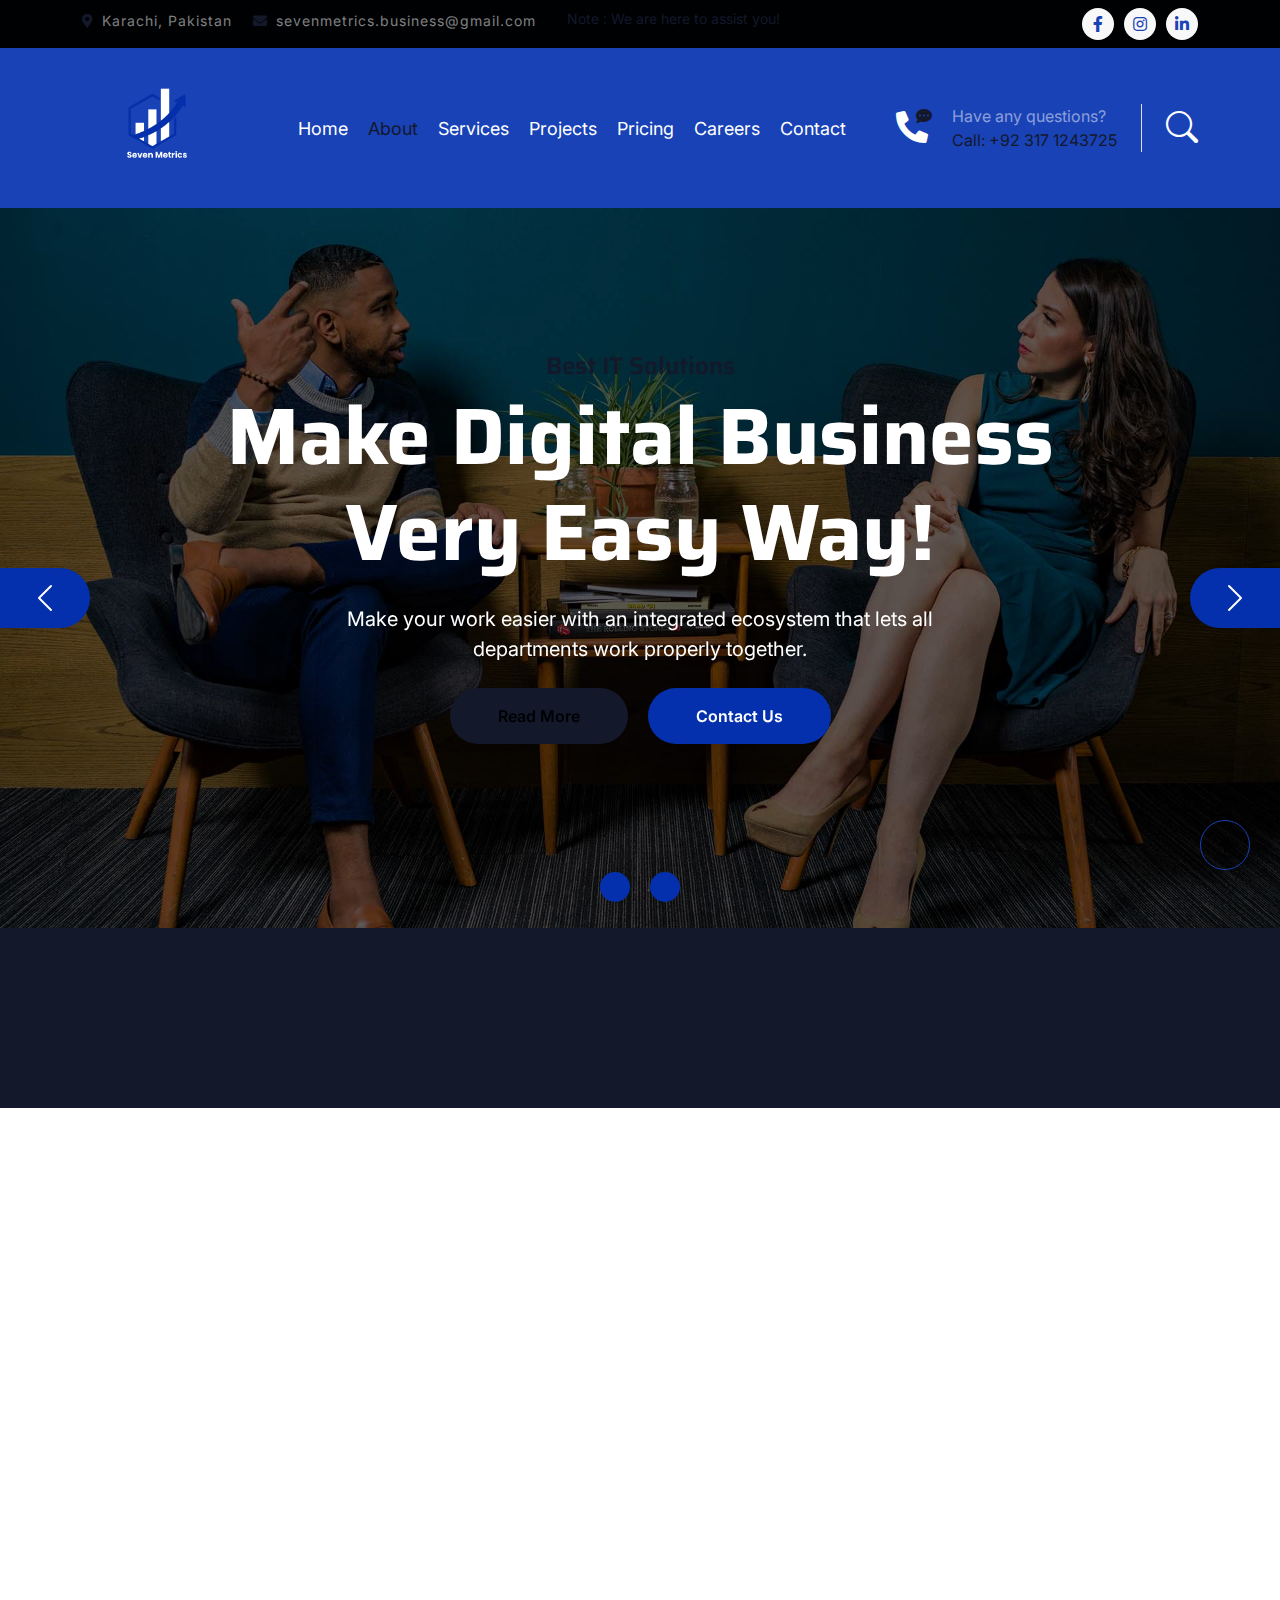
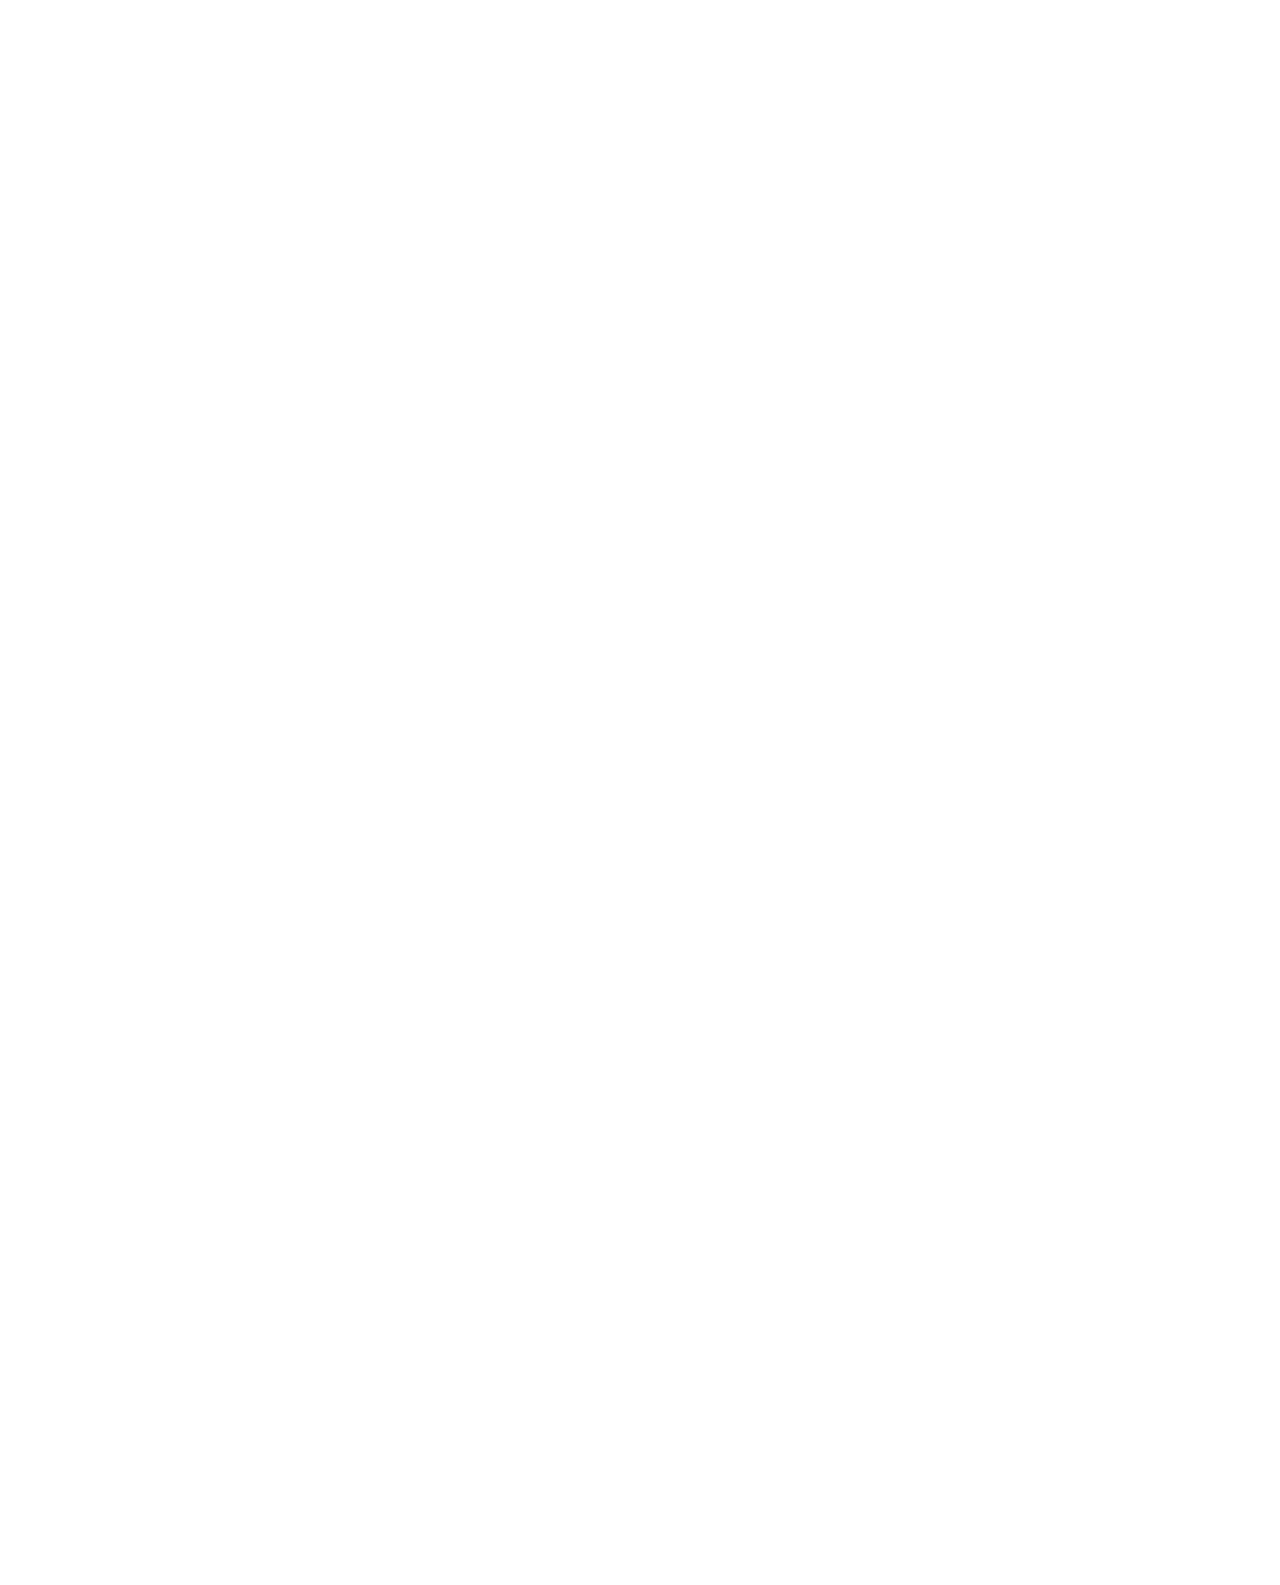
==== about.html @ 169e4aa7 "p" ====
<!DOCTYPE html>
<html lang="en">

<head>
    <meta charset="utf-8">
    <title>Seven Metrics | About Us</title>
    <meta content="width=device-width, initial-scale=1.0" name="viewport">
    <meta content="" name="keywords">
    <meta content="" name="description">

    <!-- Google Web Fonts -->
    <link rel="preconnect" href="https://fonts.googleapis.com">
    <link rel="preconnect" href="https://fonts.gstatic.com" crossorigin>
    <link
        href="https://fonts.googleapis.com/css2?family=Inter:wght@400;500;600&family=Saira:wght@500;600;700&display=swap"
        rel="stylesheet">

    <!-- Icon Font Stylesheet -->
    <link href="https://cdnjs.cloudflare.com/ajax/libs/font-awesome/5.10.0/css/all.min.css" rel="stylesheet">
    <link href="https://cdn.jsdelivr.net/npm/bootstrap-icons@1.4.1/font/bootstrap-icons.css" rel="stylesheet">

    <!-- Libraries Stylesheet -->
    <link href="lib/animate/animate.min.css" rel="stylesheet">
    <link href="lib/owlcarousel/assets/owl.carousel.min.css" rel="stylesheet">

    <!-- Customized Bootstrap Stylesheet -->
    <link href="css/bootstrap.min.css" rel="stylesheet">

    <!-- Template Stylesheet -->
    <link href="css/style.css" rel="stylesheet">
</head>

<body>
    <!-- Spinner Start -->
    <div id="spinner"
        class="show position-fixed translate-middle w-100 vh-100 top-50 start-50 d-flex align-items-center justify-content-center">
        <div class="spinner-grow text-primary" role="status"></div>
    </div>
    <!-- Spinner End -->

    <!-- Topbar Start -->
    <div class="container-fluid bg-dark py-2 d-none d-md-flex">
        <div class="container">
            <div class="d-flex justify-content-between topbar">
                <div class="top-info">
                    <small class="me-3 text-white-50"><a href="#"><i
                                class="fas fa-map-marker-alt me-2 text-secondary"></i></a>Karachi, Pakistan</small>
                    <small class="me-3 text-white-50"><a href="#"><i
                                class="fas fa-envelope me-2 text-secondary"></i></a>sevenmetrics.business@gmail.com</small>
                </div>
                <div id="note" class="text-secondary d-none d-xl-flex"><small>Note : We are here to assist you!</small>
                </div>
                <div class="top-link">
                    <a href="https://www.facebook.com/profile.php?id=61559011555512"
                        class="bg-light nav-fill btn btn-sm-square rounded-circle"><i
                            class="fab fa-facebook-f text-primary"></i></a>
                    <a href="" class="bg-light nav-fill btn btn-sm-square rounded-circle"><i
                            class="fab fa-instagram text-primary"></i></a>
                    <a href="https://www.linkedin.com/company/gst-solutions-s/"
                        class="bg-light nav-fill btn btn-sm-square rounded-circle me-0"><i
                            class="fab fa-linkedin-in text-primary"></i></a>
                </div>
            </div>
        </div>
    </div>
    <!-- Topbar End -->

    <!-- Navbar Start -->
    <div class="container-fluid bg-primary">
        <div class="container">
            <nav class="navbar navbar-dark navbar-expand-lg py-0">
                <a href="index.html" class="navbar-brand">
                    <img src="img/logo.png" alt="logo" height="150px">
                </a>
                <button type="button" class="navbar-toggler me-0" data-bs-toggle="collapse"
                    data-bs-target="#navbarCollapse">
                    <span class="navbar-toggler-icon"></span>
                </button>
                <div class="collapse navbar-collapse bg-transparent" id="navbarCollapse">
                    <div class="navbar-nav ms-auto mx-xl-auto p-0">
                        <a href="index.html" class="nav-item nav-link">Home</a>
                        <a href="about.html" class="nav-item nav-link active text-secondary">About</a>
                        <a href="service.html" class="nav-item nav-link">Services</a>
                        <a href="project.html" class="nav-item nav-link">Projects</a>
                        <a href="pricing.html" class="nav-item nav-link">Pricing</a>
                        <a href="careers.html" class="nav-item nav-link">Careers</a>
                        <a href="contact.html" class="nav-item nav-link">Contact</a>
                    </div>
                </div>
                <div class="d-none d-xl-flex flex-shirink-0">
                    <div id="phone-tada" class="d-flex align-items-center justify-content-center me-4">
                        <a href="" class="position-relative animated tada infinite">
                            <i class="fa fa-phone-alt text-white fa-2x"></i>
                            <div class="position-absolute" style="top: -7px; left: 20px;">
                                <span><i class="fa fa-comment-dots text-secondary"></i></span>
                            </div>
                        </a>
                    </div>
                    <div class="d-flex flex-column pe-4 border-end">
                        <span class="text-white-50">Have any questions?</span>
                        <span class="text-secondary">Call: +92 317 1243725</span>
                    </div>
                    <div class="d-flex align-items-center justify-content-center ms-4 ">
                        <a href="#"><i class="bi bi-search text-white fa-2x"></i> </a>
                    </div>
                </div>
            </nav>
        </div>
    </div>
    <!-- Navbar End -->

    <!-- Carousel Start -->
    <div class="container-fluid px-0">
        <div id="carouselId" class="carousel slide" data-bs-ride="carousel">
            <ol class="carousel-indicators">
                <li data-bs-target="#carouselId" data-bs-slide-to="0" class="active" aria-current="true"
                    aria-label="First slide"></li>
                <li data-bs-target="#carouselId" data-bs-slide-to="1" aria-label="Second slide"></li>
            </ol>
            <div class="carousel-inner" role="listbox">
                <div class="carousel-item active">
                    <img src="img/carousel-1.jpg" class="img-fluid" alt="First slide">
                    <div class="carousel-caption">
                        <div class="container carousel-content">
                            <h6 class="text-secondary h4 animated fadeInUp">Best IT Solutions</h6>
                            <h1 class="text-white display-1 mb-4 animated fadeInRight">Make Digital Business Very Easy
                                Way!
                            </h1>
                            <p class="mb-4 text-white fs-5 animated fadeInDown">Make your work easier with an integrated
                                ecosystem that lets all departments work properly together.
                            </p>
                            <a href="about.html" class="me-2"><button type="button"
                                    class="px-4 py-sm-3 px-sm-5 btn btn-primary rounded-pill carousel-content-btn1 animated fadeInLeft">Read
                                    More</button></a>
                            <a href="contact.html" class="ms-2"><button type="button"
                                    class="px-4 py-sm-3 px-sm-5 btn btn-primary rounded-pill carousel-content-btn2 animated fadeInRight">Contact
                                    Us</button></a>
                        </div>
                    </div>
                </div>
                <div class="carousel-item">
                    <img src="img/carousel-2.jpg" class="img-fluid" alt="Second slide">
                    <div class="carousel-caption">
                        <div class="container carousel-content">
                            <h6 class="text-secondary h4 animated fadeInUp">Best IT Solutions</h6>
                            <h1 class="text-white display-1 mb-4 animated fadeInLeft">Quality Digital Services You
                                Really Need!</h1>
                            <p class="mb-4 text-white fs-5 animated fadeInDown">Make your work easier with an integrated
                                ecosystem that lets all departments work properly together.
                            </p>
                            <a href="about.html" class="me-2"><button type="button"
                                    class="px-4 py-sm-3 px-sm-5 btn btn-primary rounded-pill carousel-content-btn1 animated fadeInLeft">Read
                                    More</button></a>
                            <a href="contact.html" class="ms-2"><button type="button"
                                    class="px-4 py-sm-3 px-sm-5 btn btn-primary rounded-pill carousel-content-btn2 animated fadeInRight">Contact
                                    Us</button></a>
                        </div>
                    </div>
                </div>
            </div>
            <button class="carousel-control-prev" type="button" data-bs-target="#carouselId" data-bs-slide="prev">
                <span class="carousel-control-prev-icon" aria-hidden="true"></span>
                <span class="visually-hidden">Previous</span>
            </button>
            <button class="carousel-control-next" type="button" data-bs-target="#carouselId" data-bs-slide="next">
                <span class="carousel-control-next-icon" aria-hidden="true"></span>
                <span class="visually-hidden">Next</span>
            </button>
        </div>
    </div>
    <!-- Carousel End -->


    <!-- Fact Start -->
    <div class="container-fluid bg-secondary py-5">
        <div class="container">
            <div class="row">
                <div class="col-lg-3 wow fadeIn" data-wow-delay=".1s">
                    <div class="d-flex counter">
                        <h1 class="me-3 text-primary counter-value">500</h1>
                        <h5 class="text-white mt-1">Success in getting happy customer</h5>
                    </div>
                </div>
                <div class="col-lg-3 wow fadeIn" data-wow-delay=".3s">
                    <div class="d-flex counter">
                        <h1 class="me-3 text-primary counter-value">10</h1>
                        <h5 class="text-white mt-1">Thousands of successful business</h5>
                    </div>
                </div>
                <div class="col-lg-3 wow fadeIn" data-wow-delay=".5s">
                    <div class="d-flex counter">
                        <h1 class="me-3 text-primary counter-value">781</h1>
                        <h5 class="text-white mt-1">Total clients who love Seven Metrics</h5>
                    </div>
                </div>
                <div class="col-lg-3 wow fadeIn" data-wow-delay=".7s">
                    <div class="d-flex counter">
                        <h1 class="me-3 text-primary counter-value">5</h1>
                        <h5 class="text-white mt-1">Stars reviews given by satisfied clients</h5>
                    </div>
                </div>
            </div>
        </div>
    </div>
    <!-- Fact End -->


    <!-- About Start -->
    <div class="container-fluid py-5 my-5">
        <div class="container pt-5">
            <div class="row g-5">
                <div class="col-lg-5 col-md-6 col-sm-12 wow fadeIn" data-wow-delay=".3s">
                    <div class="h-100 position-relative">
                        <img src="img/about-1.jpg" class="img-fluid w-75 rounded" alt="" style="margin-bottom: 25%;">
                        <div class="position-absolute w-75" style="top: 25%; left: 25%;">
                            <img src="img/about-2.jpg" class="img-fluid w-100 rounded" alt="">
                        </div>
                    </div>
                </div>
                <div class="col-lg-7 col-md-6 col-sm-12 wow fadeIn" data-wow-delay=".5s">
                    <h5 class="text-primary">About Us</h5>
                    <h1 class="mb-4">About Seven Metrics Agency And It's Innovative IT Solutions</h1>
                    <p>Transform your Business and Delight Customers with Quiety
                    </p>
                    <p class="mb-4">At Seven Metrics, we're dedicated to amplifying your brand's digital presence
                        through top-tier graphic design, web development, and digital marketing services. Our adept team
                        crafts visually captivating designs tailored to your brand's identity, ensuring they resonate
                        with your audience. With expertise in custom, responsive web development, we guarantee seamless
                        user experiences across all platforms. In the realm of digital marketing, our data-driven
                        strategies across social media and other channels elevate brand awareness and drive conversions.
                        Whether you're a startup, small business, or large corporation, our commitment to excellence
                        ensures exceptional results that exceed expectations. Partner with us today for a transformative
                        journey toward digital success.
                    </p>
                    <a href="about.html" class="btn btn-outline-primary rounded-pill px-5 py-3 text-dark">More
                        Details</a>
                </div>
            </div>
        </div>
    </div>
    <!-- About End -->




    <!-- Team Start -->
    <div class="container-fluid py-5 mb-5 team">
        <div class="container">
            <div class="text-center mx-auto pb-5 wow fadeIn" data-wow-delay=".3s" style="max-width: 600px;">
                <h5 class="text-primary">Meet the Founders</h5>
                <h1>Meet our expert Team</h1>
            </div>
            <div class="owl-carousel team-carousel wow fadeIn" data-wow-delay=".5s">
                <div class="rounded team-item">
                    <div class="team-content">
                        <div class="team-img-icon">
                            <div class="team-img rounded-circle">
                                <img src="img/anas.jpg" class="img-fluid w-100 rounded-circle" alt="">
                            </div>
                            <div class="team-name text-center py-3">
                                <h4 class=""><b>Muhammad Anas</b></h4>
                                <p class="m-0"><b class="text-primary">CEO & COO</b></p>
                            </div>
                            <div class="team-icon d-flex justify-content-center pb-4">
                                <a class="btn btn-square btn-outline-primary text-dark rounded-circle m-1" href=""><i
                                        class="fab fa-facebook-f"></i></a>
                                <a class="btn btn-square btn-outline-primary text-dark rounded-circle m-1" href=""><i
                                        class="fab fa-twitter"></i></a>
                                <a class="btn btn-square btn-outline-primary text-dark rounded-circle m-1" href=""><i
                                        class="fab fa-instagram"></i></a>
                                <a class="btn btn-square btn-outline-primary text-dark rounded-circle m-1"
                                    href="https://www.linkedin.com/in/muhammad--anas/"><i
                                        class="fab fa-linkedin-in"></i></a>
                            </div>
                        </div>
                    </div>
                </div>
                <div class="rounded team-item">
                    <div class="team-content">
                        <div class="team-img-icon">
                            <div class="team-img rounded-circle">
                                <img src="img/hannan.png" class="img-fluid w-100 rounded-circle" alt="">
                            </div>
                            <div class="team-name text-center py-3">
                                <h4 class=""><b>Abdul Hannan</b></h4>
                                <p class="m-0"><b class="text-primary">Founder</b></p>
                            </div>
                            <div class="team-icon d-flex justify-content-center pb-4">
                                <a class="btn btn-square btn-outline-primary text-dark rounded-circle m-1" href=""><i
                                        class="fab fa-facebook-f"></i></a>
                                <a class="btn btn-square btn-outline-primary text-dark rounded-circle m-1" href=""><i
                                        class="fab fa-twitter"></i></a>
                                <a class="btn btn-square btn-outline-primary text-dark rounded-circle m-1" href=""><i
                                        class="fab fa-instagram"></i></a>
                                <a class="btn btn-square btn-outline-primary text-dark rounded-circle m-1"
                                    href="https://www.linkedin.com/in/iabdul-hannan/"><i
                                        class="fab fa-linkedin-in"></i></a>
                            </div>
                        </div>
                    </div>
                </div>
                <div class="rounded team-item">
                    <div class="team-content">
                        <div class="team-img-icon">
                            <div class="team-img rounded-circle">
                                <img src="img/shairaz.jpg" class="img-fluid w-100 rounded-circle" alt="">
                            </div>
                            <div class="team-name text-center py-3">
                                <h4 class=""><b>Muhammad Shairaz</b></h4>
                                <p class="m-0"><b class="text-primary">CTO & Manager</b></p>
                            </div>
                            <div class="team-icon d-flex justify-content-center pb-4">
                                <a class="btn btn-square btn-outline-primary text-dark rounded-circle m-1" href=""><i
                                        class="fab fa-facebook-f"></i></a>
                                <a class="btn btn-square btn-outline-primary text-dark rounded-circle m-1" href=""><i
                                        class="fab fa-twitter"></i></a>
                                <a class="btn btn-square btn-outline-primary text-dark rounded-circle m-1" href=""><i
                                        class="fab fa-instagram"></i></a>
                                <a class="btn btn-square btn-outline-primary text-dark rounded-circle m-1"
                                    href="https://www.linkedin.com/in/m-shairaz/"><i class="fab fa-linkedin-in"></i></a>
                            </div>
                        </div>
                    </div>
                </div>
            </div>
        </div>
    </div>
    <!-- Team End -->


    <!-- Footer Start -->
    <div class="container-fluid footer bg-dark wow fadeIn" data-wow-delay=".3s">
        <div class="container pt-5 pb-4">
            <div class="row g-5">
                <div class="col-lg-3 col-md-6">
                    <a href="index.html">
                        <h2 class="text-white fw-bold d-block">GST<span class="text-primary"> Solutions</span> </h2>
                    </a>
                    <p class="mt-4 text-light">Elevate worldwide e-commerce with integrity-driven strategies,
                        prioritizing seamless multimedia content and proactive utilization of external expertise for
                        technological innovation.
                    </p>
                    <div class="d-flex hightech-link">
                        <a href="" class="btn-light nav-fill btn btn-square rounded-circle me-2"><i
                                class="fab fa-facebook-f text-primary"></i></a>
                        <a href="" class="btn-light nav-fill btn btn-square rounded-circle me-2"><i
                                class="fab fa-twitter text-primary"></i></a>
                        <a href="" class="btn-light nav-fill btn btn-square rounded-circle me-2"><i
                                class="fab fa-instagram text-primary"></i></a>
                        <a href="" class="btn-light nav-fill btn btn-square rounded-circle me-0"><i
                                class="fab fa-linkedin-in text-primary"></i></a>
                    </div>
                </div>
                <div class="col-lg-3 col-md-6">
                    <a href="#" class="h3 text-primary">Short Link</a>
                    <div class="mt-4 d-flex flex-column short-link">
                        <a href="index.html" class="mb-2 text-white"><i
                                class="fas fa-angle-right text-secondary me-2"></i>Home</a>
                        <a href="about.html" class="mb-2 text-white"><i
                                class="fas fa-angle-right text-secondary me-2"></i>About
                            us</a>
                        <a href="service.html" class="mb-2 text-white"><i
                                class="fas fa-angle-right text-secondary me-2"></i>Our
                            Services</a>
                        <a href="project.html" class="mb-2 text-white"><i
                                class="fas fa-angle-right text-secondary me-2"></i>Our
                            Projects</a>
                        <a href="pricing.html" class="mb-2 text-white"><i
                                class="fas fa-angle-right text-secondary me-2"></i>Pricing</a>
                        <a href="careers.html" class="mb-2 text-white"><i
                                class="fas fa-angle-right text-secondary me-2"></i>Careers</a>
                        <a href="contact.html" class="mb-2 text-white"><i
                                class="fas fa-angle-right text-secondary me-2"></i>Contact
                            us</a>
                    </div>
                </div>
                <div class="col-lg-3 col-md-6">
                    <a href="#" class="h3 text-primary">Help Link</a>
                    <div class="mt-4 d-flex flex-column help-link">
                        <a href="" class="mb-2 text-white"><i class="fas fa-angle-right text-secondary me-2"></i>Terms
                            Of use</a>
                        <a href="" class="mb-2 text-white"><i class="fas fa-angle-right text-secondary me-2"></i>Privacy
                            Policy</a>
                        <a href="" class="mb-2 text-white"><i
                                class="fas fa-angle-right text-secondary me-2"></i>Helps</a>
                        <a href="" class="mb-2 text-white"><i
                                class="fas fa-angle-right text-secondary me-2"></i>FQAs</a>
                        <a href="" class="mb-2 text-white"><i
                                class="fas fa-angle-right text-secondary me-2"></i>Contact</a>
                    </div>
                </div>
                <div class="col-lg-3 col-md-6">
                    <a href="#" class="h3 text-primary">Contact Us</a>
                    <div class="text-white mt-4 d-flex flex-column contact-link">
                        <a href="#" class="pb-3 text-light border-bottom border-primary"><i
                                class="fas fa-map-marker-alt text-secondary me-2"></i> Karachi, Pakistan</a>
                        <a href="#" class="py-3 text-light border-bottom border-primary"><i
                                class="fas fa-phone-alt text-secondary me-2"></i> +92 317 1243725</a>
                        <a href="#" class="py-3 text-light border-bottom border-primary"><i
                                class="fas fa-envelope text-secondary me-2"></i> sevenmetrics.business@gmail.com</a>
                    </div>
                </div>
            </div>
            <hr class="text-light mt-5 mb-4">
            <div class="row">
                <div class="col-md-12 text-center">
                    <span class="text-light"><a href="#" class="text-primary"><i
                                class="fas fa-copyright text-secondary me-2"></i> All Rights
                            reserved 2024 by Seven Metrics</a></span>
                </div>
            </div>
        </div>
    </div>
    <!-- Footer End -->


    <!-- Back to Top -->
    <a href="#" class="btn btn-outline-primary btn-square rounded-circle back-to-top"><i
            class="fa fa-arrow-up text-dark"></i></a>


    <!-- JavaScript Libraries -->
    <script src="https://ajax.googleapis.com/ajax/libs/jquery/3.6.4/jquery.min.js"></script>
    <script src="https://cdn.jsdelivr.net/npm/bootstrap@5.0.0/dist/js/bootstrap.bundle.min.js"></script>
    <script src="lib/wow/wow.min.js"></script>
    <script src="lib/easing/easing.min.js"></script>
    <script src="lib/waypoints/waypoints.min.js"></script>
    <script src="lib/owlcarousel/owl.carousel.min.js"></script>

    <!-- Template Javascript -->
    <script src="js/main.js"></script>
</body>

</html>
---- css/style.css ----
/*** Spinner Start ***/

#spinner {
  opacity: 0;
  visibility: hidden;
  transition: opacity 0.8s ease-out, visibility 0s linear 0.5s;
  z-index: 99999;
}

#spinner.show {
  transition: opacity 0.8s ease-out, visibility 0s linear 0s;
  visibility: visible;
  opacity: 1;
}

/*** Spinner End ***/

/*** Button Start ***/
.btn {
  font-weight: 600;
  transition: 0.5s;
}

.btn-square {
  width: 38px;
  height: 38px;
}

.btn-sm-square {
  width: 32px;
  height: 32px;
}

.btn-md-square {
  width: 46px;
  height: 46px;
}

.btn-lg-square {
  width: 58px;
  height: 58px;
}

.btn-square,
.btn-sm-square,
.btn-md-square,
.btn-lg-square {
  padding: 0;
  display: flex;
  align-items: center;
  justify-content: center;
  font-weight: normal;
}

.back-to-top {
  position: fixed;
  width: 50px;
  height: 50px;
  right: 30px;
  bottom: 30px;
  z-index: 99;
}

/*** Button End ***/

/*** Topbar Start ***/

.topbar .top-info {
  letter-spacing: 1px;
}

.topbar .top-link {
  display: flex;
  align-items: center;
  justify-content: center;
}

.topbar .top-link a {
  margin-right: 10px;
}

#note {
  width: 500px;
  overflow: hidden;
}

#note small {
  position: relative;
  display: inline-block;
  animation: mymove 5s infinite;
  animation-timing-function: all;
}

@keyframes mymove {
  from {
    left: -100%;
  }
  to {
    left: 100%;
  }
}

/*** Topbar End ***/

/*** Navbar Start ***/
.navbar .navbar-nav {
  padding: 15px 0;
}

.navbar .navbar-nav .nav-link {
  padding: 10px;
  color: var(--bs-white);
  font-size: 18px;
  outline: none;
}

.navbar .navbar-nav .nav-link:hover,
.navbar .navbar-nav .nav-link.active {
  color: var(--bs-secondary) !important;
}

.navbar .dropdown-toggle::after {
  border: none;
  content: "\f107";
  font-family: "font awesome 5 free";
  font-weight: 900;
  vertical-align: middle;
  margin-left: 8px;
}

@media (min-width: 992px) {
  .navbar .nav-item .dropdown-menu {
    display: block;
    visibility: hidden;
    top: 100%;
    transform: rotateX(-75deg);
    transform-origin: 0% 0%;
    transition: 0.5s;
    opacity: 0;
  }
}

.navbar .nav-item:hover .dropdown-menu {
  transform: rotateX(0deg);
  visibility: visible;
  transition: 0.5s;
  opacity: 1;
}

/*** Navbar End ***/

/*** Carousel Start ***/

.carousel-item {
  position: relative;
}

.carousel-item::after {
  content: "";
  width: 100%;
  height: 100%;
  position: absolute;
  top: 0;
  left: 0;
  background: rgba(0, 0, 0, 0.6);
}

.carousel-caption {
  height: 100%;
  display: flex;
  align-items: center;
  justify-content: center;
  z-index: 1;
}

.carousel-item p {
  max-width: 700px;
  margin: 0 auto 35px auto;
}

.carousel-control-prev {
  width: 90px;
  height: 60px;
  position: absolute;
  top: 50%;
  left: 0;
  background: var(--bs-primary);
  border-radius: 0 50px 50px 0;
  opacity: 1;
}

.carousel-control-prev:hover {
  background: var(--bs-secondary);
  transition: 0.8s;
}

.carousel-control-next {
  width: 90px;
  height: 60px;
  position: absolute;
  top: 50%;
  right: 0;
  background: var(--bs-primary);
  border-radius: 50px 0 0 50px;
  opacity: 1;
}

.carousel-control-next:hover {
  background: var(--bs-secondary);
  transition: 0.8s;
}

.carousel-caption .carousel-content a button.carousel-content-btn1 {
  background: var(--bs-secondary);
  color: var(--bs-dark);
  opacity: 1;
  border: 0;
  border-radius: 20px;
}

.carousel-caption .carousel-content a button.carousel-content-btn1:hover {
  background: var(--bs-primary);
  color: #ffffff;
  border: 0;
  opacity: 1;
  transition: 1s;
  border-radius: 20px;
}

.carousel-caption .carousel-content a button.carousel-content-btn2 {
  background: var(--bs-primary);
  color: var(--bs-white);
  opacity: 1;
  border: 0;
  border-radius: 20px;
}

.carousel-caption .carousel-content a button.carousel-content-btn2:hover {
  background: var(--bs-secondary);
  color: var(--bs-dark);
  border: 0;
  opacity: 1;
  transition: 1s;
  border-radius: 20px;
}

#carouselId .carousel-indicators li {
  width: 30px;
  height: 10px;
  background: var(--bs-primary);
  margin: 10px;
  border-radius: 30px;
  opacity: 1;
}

#carouselId .carousel-indicators li:hover {
  background: var(--bs-secondary);
  opacity: 1;
}

@media (max-width: 992px) {
  .carousel-item {
    min-height: 500px;
  }

  .carousel-item img {
    min-height: 500px;
    object-fit: cover;
  }

  .carousel-item h1 {
    font-size: 40px !important;
  }

  .carousel-item p {
    font-size: 16px !important;
  }
}

@media (max-width: 768px) {
  .carousel-item {
    min-height: 400px;
  }

  .carousel-item img {
    min-height: 400px;
    object-fit: cover;
  }

  .carousel-item h1 {
    font-size: 28px !important;
  }

  .carousel-item p {
    font-size: 14px !important;
  }
}

.page-header {
  background: linear-gradient(rgba(0, 0, 0, 0.6), rgba(0, 0, 0, 0.6)),
    url(../img/carousel-1.jpg) center center no-repeat;
  background-size: cover;
}

.page-header .breadcrumb-item + .breadcrumb-item::before {
  color: var(--bs-white);
}

.page-header .breadcrumb-item,
.page-header .breadcrumb-item a {
  font-size: 18px;
  color: var(--bs-white);
}

/*** Carousel End ***/

/*** Services Start ***/

.services .services-item {
  box-shadow: 0 0 60px rgba(0, 0, 0, 0.2);
  width: 100%;
  height: 100%;
  border-radius: 10px;
  padding: 10px 0;
  position: relative;
}

.services-content::after {
  position: absolute;
  content: "";
  width: 100%;
  height: 0;
  top: 0;
  left: 0;
  border-radius: 10px 10px 0 0;
  background: rgba(3, 43, 243, 0.8);
  transition: 0.5s;
}

.services-content::after {
  top: 0;
  bottom: auto;
  border-radius: 10px 10px 10px 10px;
}

.services-item:hover .services-content::after {
  height: 100%;
  opacity: 1;
  transition: 0.5s;
}

.services-item:hover .services-content-icon {
  position: relative;
  z-index: 2;
}

.services-item .services-content-icon i,
.services-item .services-content-icon p {
  transition: 0.5s;
}

.services-item:hover .services-content-icon i {
  color: var(--bs-secondary) !important;
}

.services-item:hover .services-content-icon p {
  color: var(--bs-white);
}

/*** Services End ***/

/*** Project Start ***/

.project-img {
  position: relative;
  padding: 15px;
}

.project-img::before {
  content: "";
  position: absolute;
  width: 150px;
  height: 150px;
  top: 0;
  left: 0;
  background: var(--bs-secondary);
  border-radius: 10px;
  opacity: 1;
  z-index: -1;
  transition: 0.5s;
}

.project-img::after {
  content: "";
  width: 150px;
  height: 150px;
  position: absolute;
  right: 0;
  bottom: 0;
  background: var(--bs-primary);
  border-radius: 10px;
  opacity: 1;
  z-index: -1;
  transition: 0.5s;
}

.project-content {
  position: absolute;
  width: 100%;
  height: 100%;
  top: 0;
  left: 0;
  display: flex;
  align-items: center;
  justify-content: center;
  opacity: 0;
}

.project-content a {
  display: inline-block;
  padding: 20px 25px;
  background: var(--bs-primary);
  border-radius: 10px;
}

.project-item:hover .project-content {
  opacity: 1;
  transition: 0.5s;
}

.project-item:hover .project-img::before,
.project-item:hover .project-img::after {
  opacity: 0;
}

/*** Project End ***/

/*** Blog Start ***/
.blog-item .blog-btn {
  z-index: 2;
}

.blog-btn .blog-btn-icon {
  height: 50px;
  position: relative;
  overflow: hidden;
}

.blog-btn-icon .blog-icon-2 {
  display: flex;
  position: absolute;
  top: 6px;
  left: -140px;
}

.blog-btn-icon:hover .blog-icon-2 {
  transition: 1s;
  left: 5px;
  top: 6px;
  padding-bottom: 5px;
}
.blog-icon-1 {
  position: relative;
  top: -4px;
}
.blog-btn-icon:hover .blog-icon-1 {
  top: 0;
  right: -140px;
  transition: 1s;
}

/*** Blog End ***/

/*** Team Start ***/

.team-item {
  border-top: 30px solid var(--bs-secondary) !important;
  background: rgba(239, 239, 241, 0.8);
}

.team-content::before {
  height: 200px;
  display: block;
  content: "";
  position: relative;
  top: -101px;
  background: var(--bs-secondary);
  clip-path: polygon(50% 50%, 100% 50%, 50% 100%, 0% 50%);
  padding: 60px;
  opacity: 1;
}

.team-img-icon {
  position: relative;
  margin-top: -200px;
  padding: 30px;
  padding-bottom: 0;
}

.team-img {
  border: 15px solid var(--bs-white);
}

.team-img img {
  border: 10px solid var(--bs-secondary);
  transition: 0.5s;
}

.team-item:hover h4 {
  color: var(--bs-primary);
  transition: 0.5s;
}

.team-item:hover .team-img img {
  transform: scale(1.05);
  border: 10px solid var(--bs-secondary);
}

.team-carousel .owl-stage {
  position: relative;
  width: 100%;
  height: 100%;
}

.team-carousel .owl-nav {
  position: absolute;
  top: -100px;
  right: 50px;
  display: flex;
}

.team-carousel .owl-nav .owl-prev,
.team-carousel .owl-nav .owl-next {
  width: 56px;
  height: 56px;
  border-radius: 56px;
  margin-left: 15px;
  background: var(--bs-secondary);
  color: var(--bs-white);
  display: flex;
  align-items: center;
  justify-content: center;
  transition: 0.5s;
}

.team-carousel .owl-nav .owl-prev:hover,
.team-carousel .owl-nav .owl-next:hover {
  background: var(--bs-primary);
  color: var(--bs-white);
}

@media (max-width: 992px) {
  .team-carousel {
    margin-top: 3rem;
  }

  .team-carousel .owl-nav {
    top: -85px;
    left: 50%;
    right: auto;
    transform: translateX(-50%);
    margin-left: -15px;
  }
}

/*** Team End ***/

/*** Testimonial Start ***/

.testimonial-item {
  background: #e3f0eb;
}

.testimonial-carousel .owl-dots {
  margin-top: 15px;
  display: flex;
  align-items: flex-end;
  justify-content: center;
}

.testimonial-carousel .owl-dot {
  position: relative;
  display: inline-block;
  margin: 0 5px;
  width: 15px;
  height: 15px;
  background: #c1dad0;
  border-radius: 15px;
  transition: 0.5s;
}

.testimonial-carousel .owl-dot.active {
  width: 30px;
  background: var(--bs-primary);
}

.testimonial-carousel .owl-item.center {
  position: relative;
  z-index: 1;
}

.testimonial-carousel .owl-item .testimonial-item {
  transition: 0.5s;
}

.testimonial-carousel .owl-item.center .testimonial-item {
  background: #ffffff !important;
  box-shadow: 0 0 30px #dddddd;
}

/*** Testimonial End ***/

/*** Contact Start ***/
.contact-detail::before {
  position: absolute;
  content: "";
  height: 50%;
  width: 100%;
  top: 0;
  left: 0;
  background: linear-gradient(rgb(210, 243, 235, 1), rgba(230, 250, 245, 0.3)),
    url(../img/background.jpg) center center no-repeat;
  background-size: cover;
  border-radius: 10px;
  z-index: -1;
}

.contact-map {
  background: #26d48c;
}

.contact-form {
  background: #26d48c;
}

/*** Contact End ***/

/*** Footer Start ***/

.footer .short-link a,
.footer .help-link a,
.footer .contact-link a {
  transition: 0.5s;
}

.footer .short-link a:hover,
.footer .help-link a:hover,
.footer .contact-link a:hover {
  letter-spacing: 1px;
}

.footer .hightech-link a:hover {
  background: var(--bs-secondary);
  border: 0;
}

/*** Footer End ***/
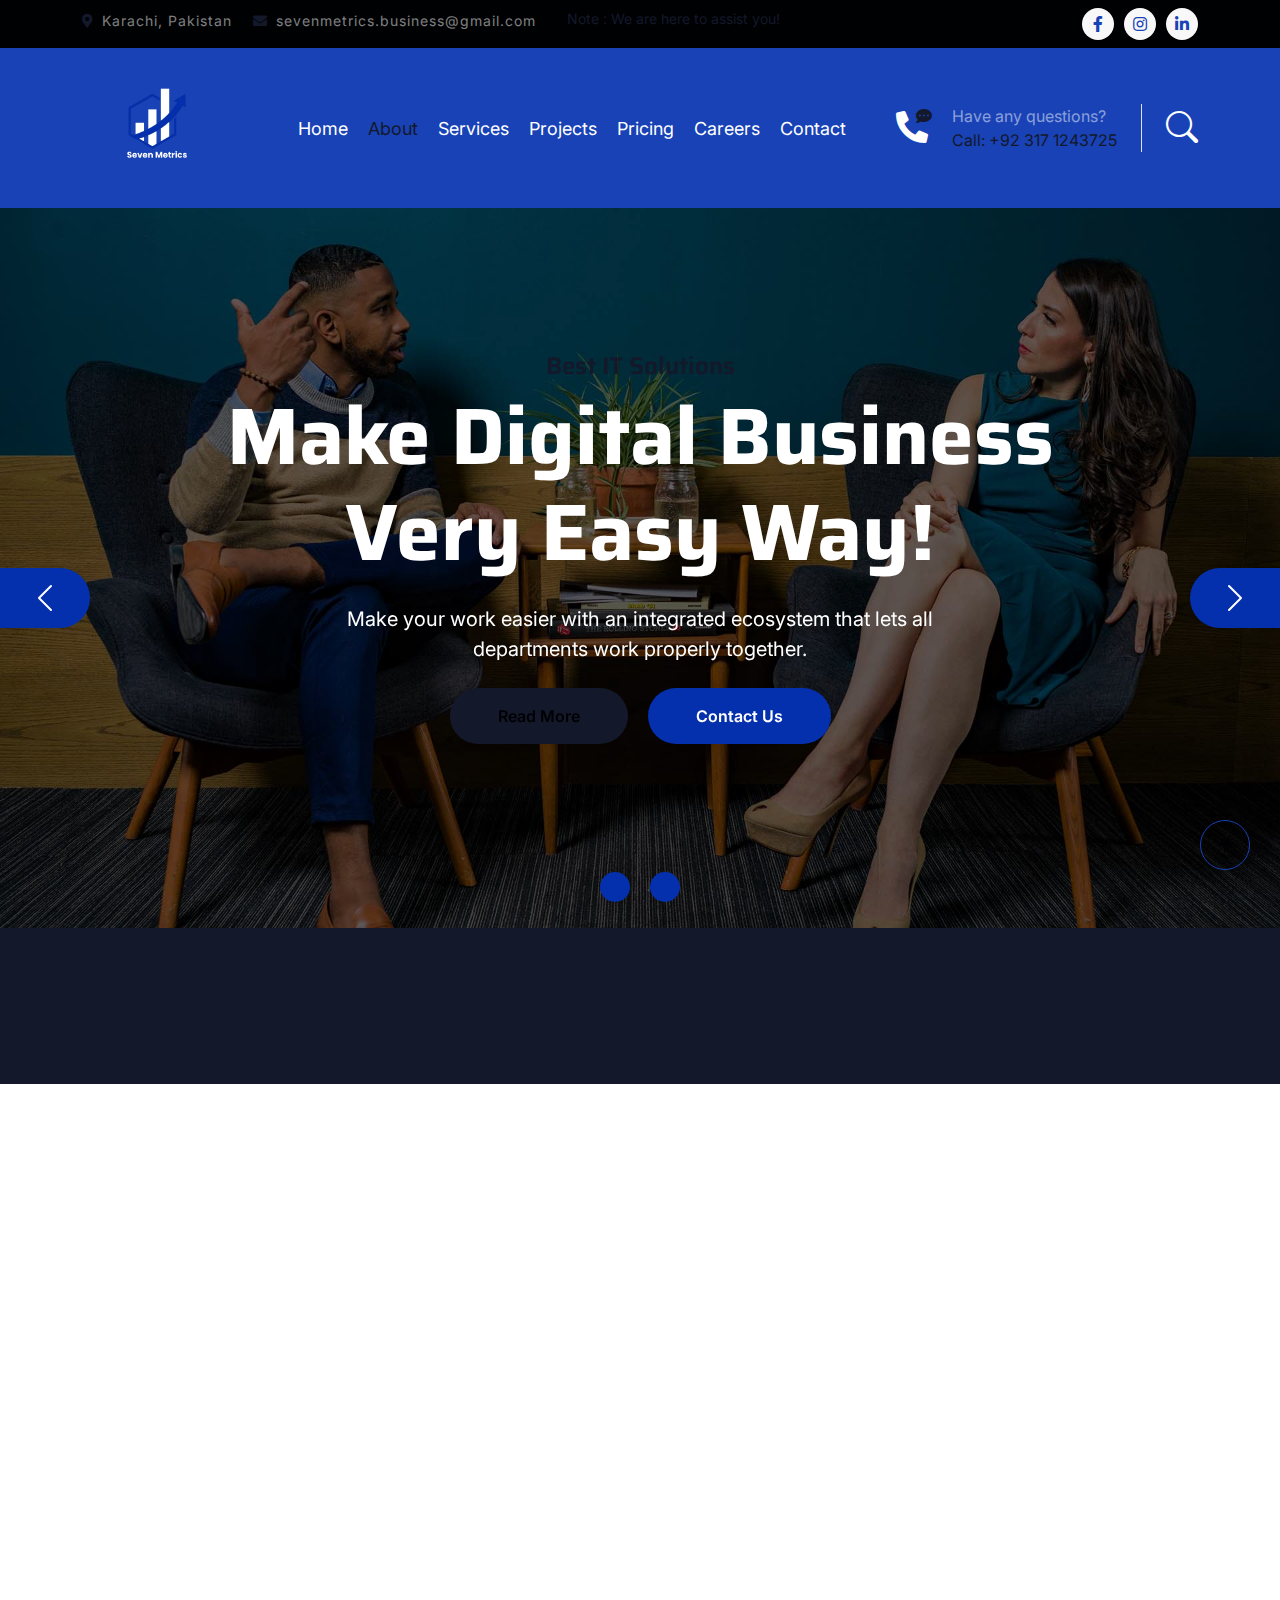
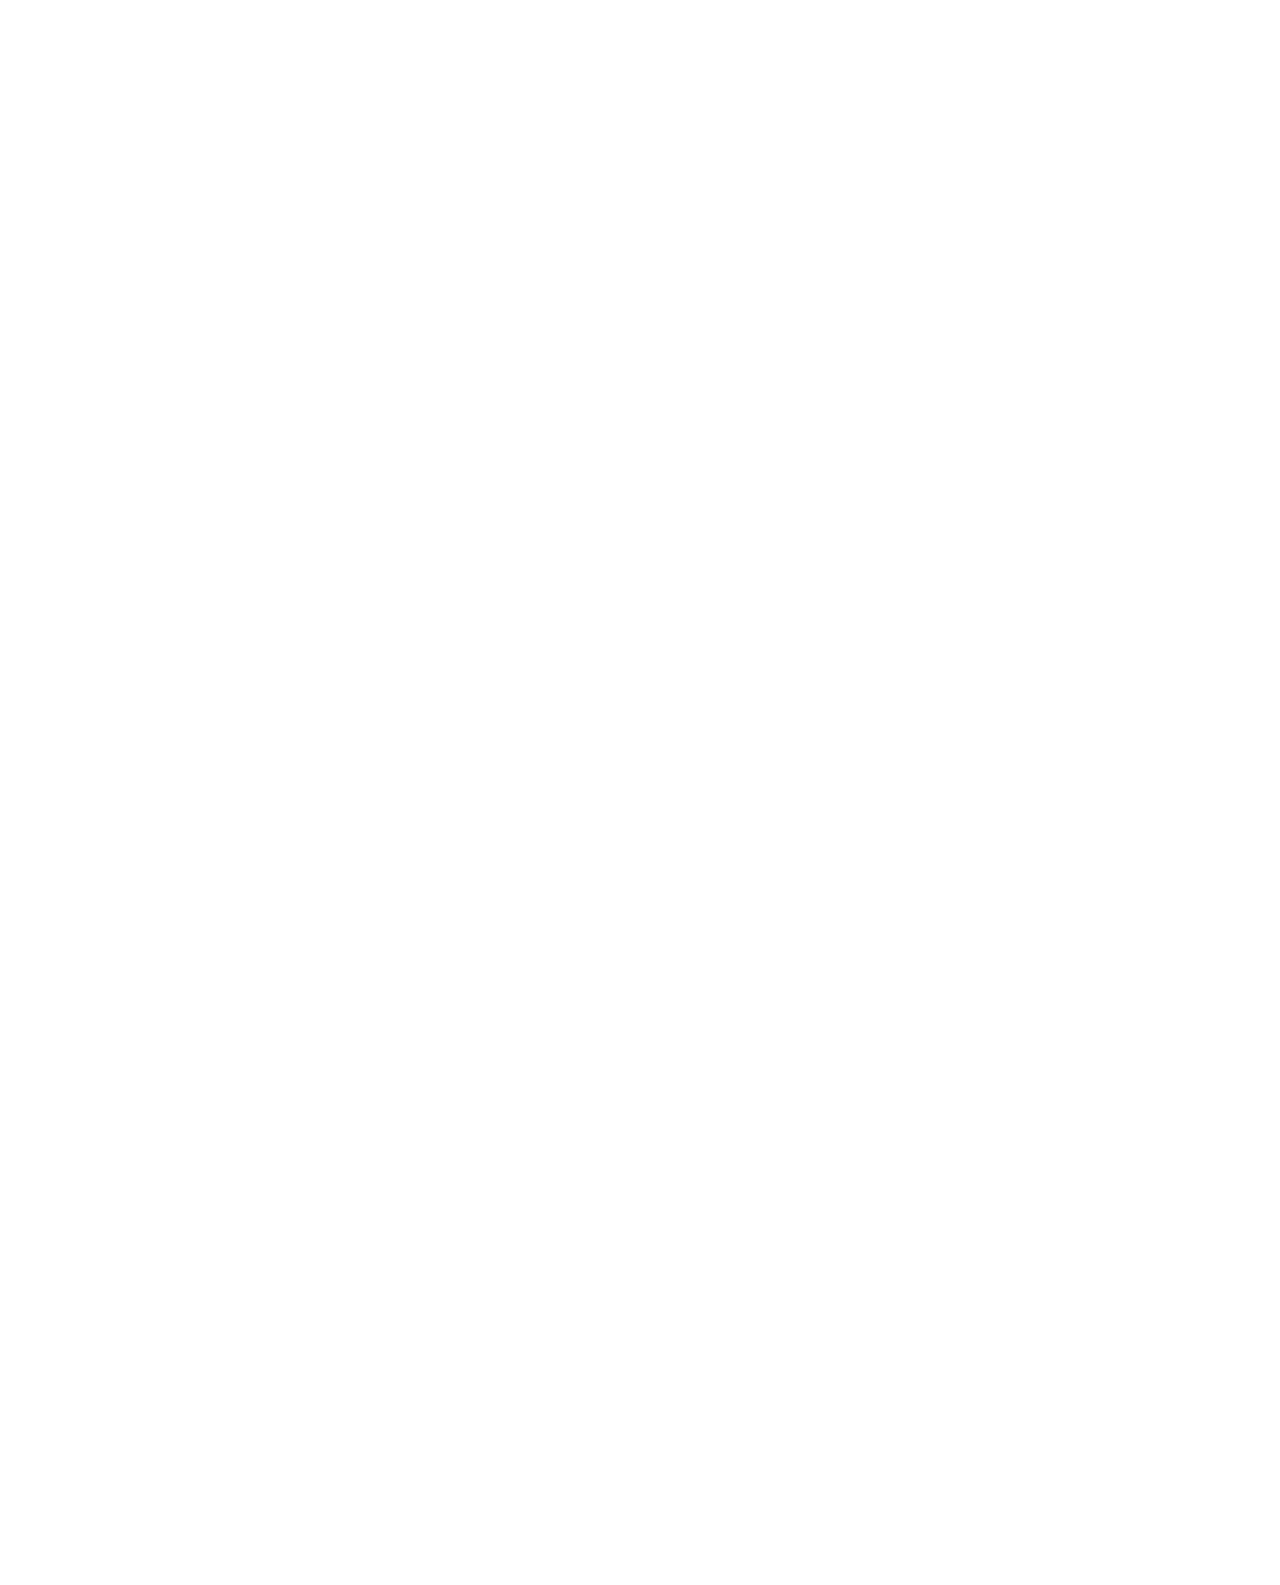
==== commit 872206af: "new ap" ====
--- a/about.html
+++ b/about.html
@@ -334,7 +334,7 @@
             <div class="row g-5">
                 <div class="col-lg-3 col-md-6">
                     <a href="index.html">
-                        <h2 class="text-white fw-bold d-block">GST<span class="text-primary"> Solutions</span> </h2>
+                        <h2 class="text-white fw-bold d-block">Seven<span class="text-primary"> Metrics</span> </h2>
                     </a>
                     <p class="mt-4 text-light">Elevate worldwide e-commerce with integrity-driven strategies,
                         prioritizing seamless multimedia content and proactive utilization of external expertise for
